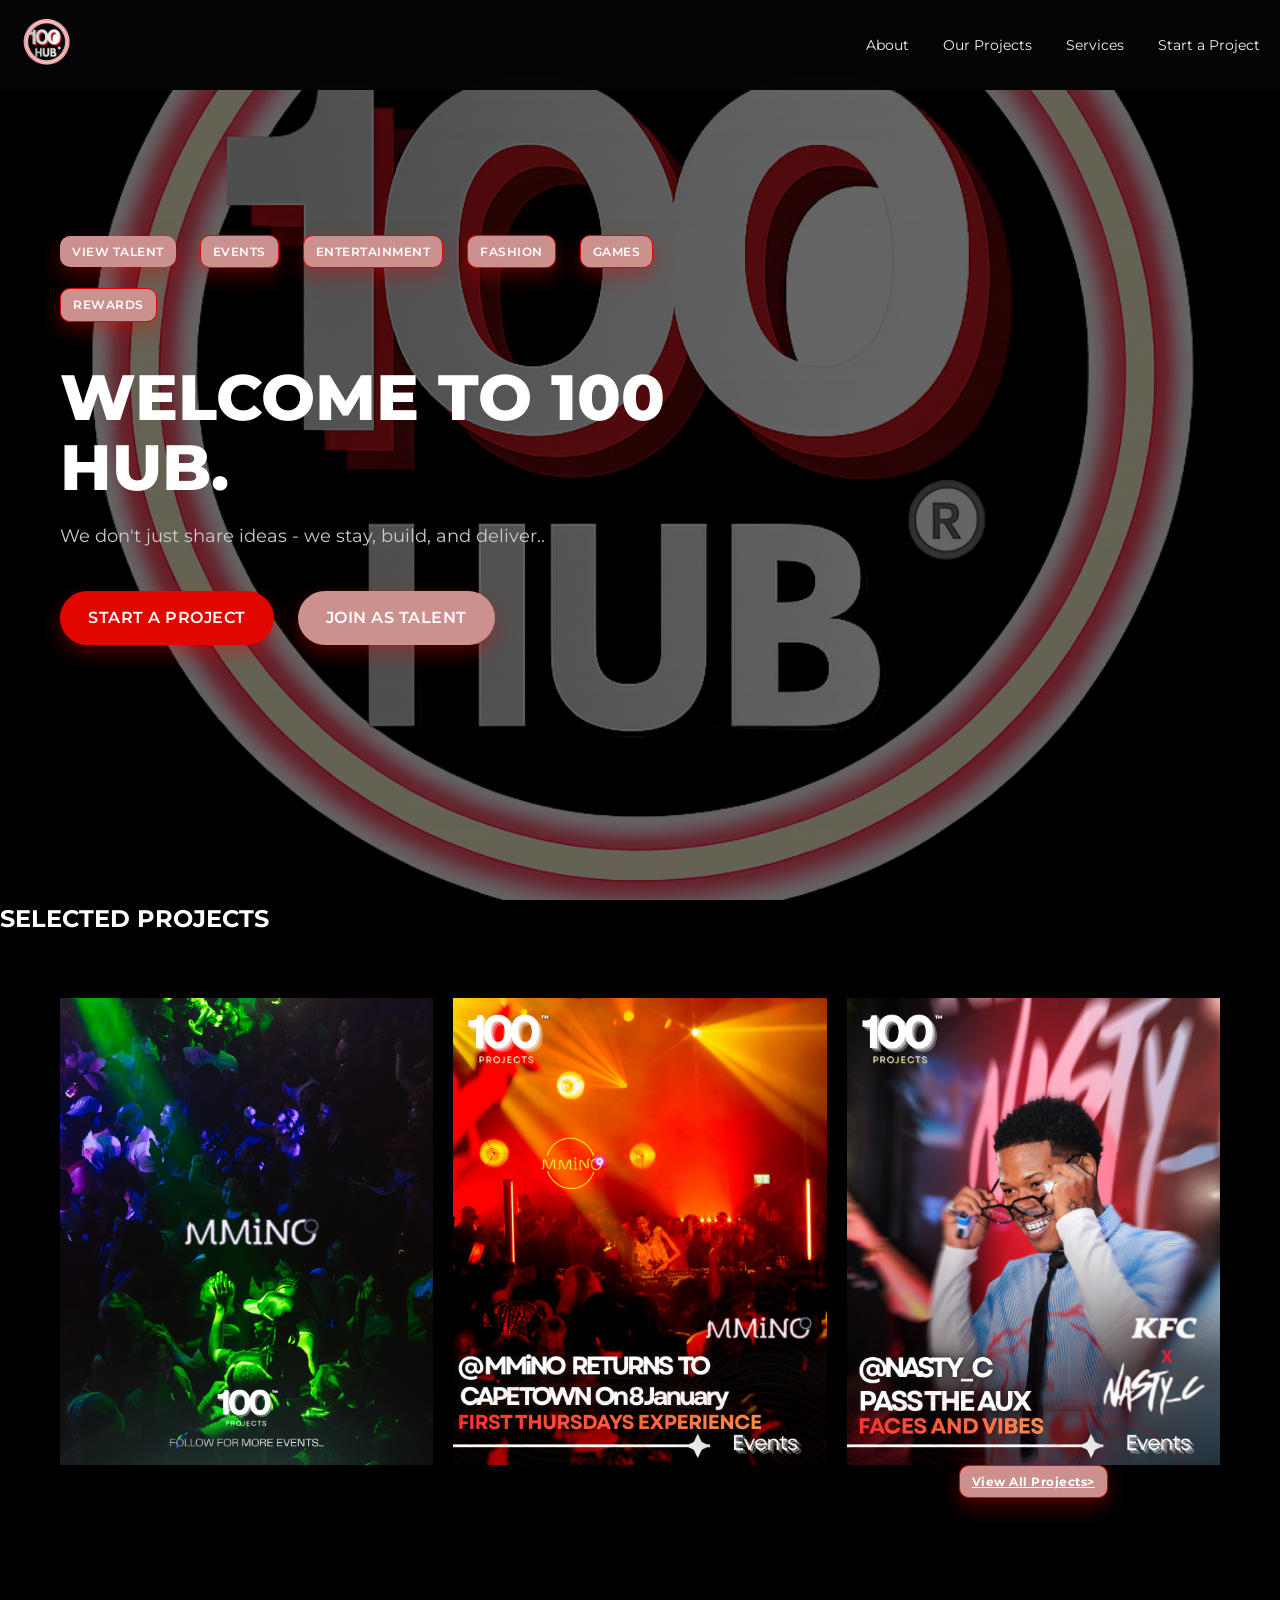
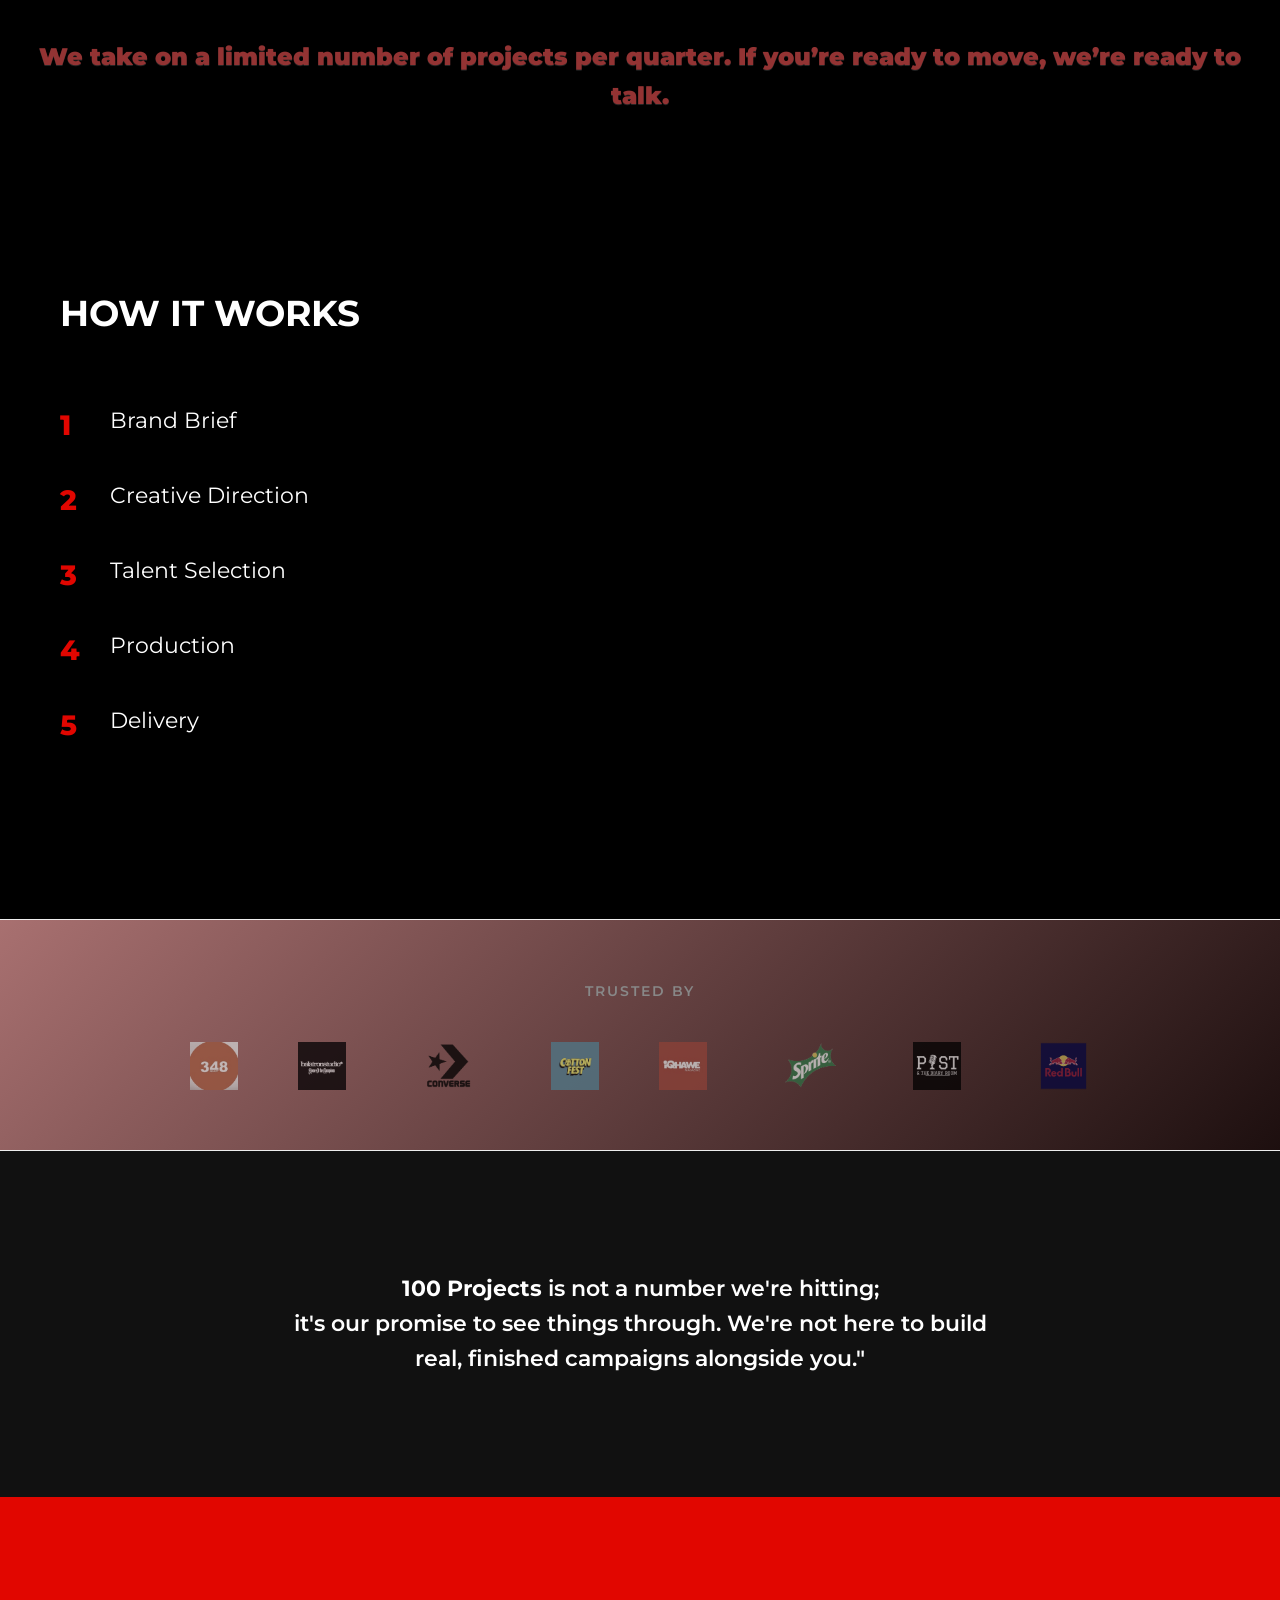
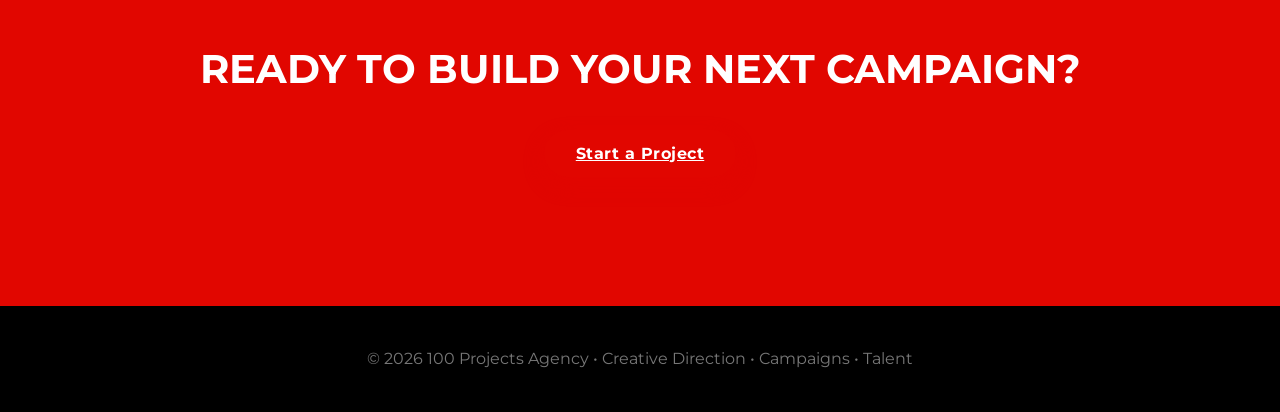
==== index.html @ eb52b2aa "first upload" ====
<!DOCTYPE html>
<html lang="en">
<head>
  <meta charset="UTF-8" />
  <meta name="viewport" content="width=device-width, initial-scale=1.0" />
  <title>100 Projects Agency</title>

  <!-- Google Font (Streetwear Clean) -->
  <link rel="preconnect" href="https://fonts.googleapis.com">
  <link rel="preconnect" href="https://fonts.gstatic.com" crossorigin>
  <link href="https://fonts.googleapis.com/css2?family=Montserrat:wght@400;600;800&display=swap" rel="stylesheet">
  <link rel="stylesheet" href="style.css" />
</head>

<body>
  <!-- NAVBAR -->
<header class="nav">
  <div class="logo-menu">
    <img src="assets/logo.png" alt="Brand Logo" id="menuToggle">

    <div class="dropdown" id="dropdownMenu">
      <a href="talent.html">View Talent</a>
      <a href="events.html">Events</a>
      <a href="entertainment.html">Entertainment</a>
      <a href="fashion.html">Fashion</a>
      <a href="games.html">Games</a>
      <a href="rewards.html">Rewards</a>
    </div>
  </div>

  <nav>
    <a href="about.html">About</a>
    <a href="#work">Our Projects</a>
    <a href="#Services">Services</a>
    <a href="startproject.html" class="btn-outline">Start a Project</a>
  </nav>
</header>
  <!-- HERO -->
  <section class="hero">
    <div class="hero-content">

<a href="talent.html" class="btn-secondary"
   style="display:inline-flex; padding:6px 12px; font-size:12px; border-radius:10px;">
   View Talent
</a>

<a href="events.html" class="btn-secondary"
   style="display:inline-flex; padding:6px 12px; font-size:12px; border-radius:10px;border:1px solid #e10600">
   Events
</a>

<a href="entertainment.html" class="btn-secondary"
   style="display:inline-flex; padding:6px 12px; font-size:12px; border-radius:10px;border:1px solid #e10600;">
   Entertainment
</a>

<a href="fashion.html" class="btn-secondary"
   style="display:inline-flex; padding:6px 12px; font-size:12px; border-radius:10px;border:1px solid #e10600">
   Fashion
</a>

<a href="games.html" class="btn-secondary"
   style="display:inline-flex; padding:6px 12px; font-size:12px; border-radius:10px;border:1px solid #e10600">
   Games
</a>
<a href="rewards.html" class="btn-secondary"
   style="display:inline-flex; padding:6px 12px; font-size:12px; border-radius:10px;border:1px solid #e10600">
   Rewards
</a>
      <h1>WELCOME TO 100 HUB.</h1>
      <p>We don't just share ideas - we stay, build, and deliver.. 
        
      </p>

      <div class="hero-buttons">
        <a href="#contact" class="btn-primary">Start a Project</a>
        <a href="apply.html" class="btn-secondary">Join as Talent</a>
      </div>
    </div>
  </section>
<!-- Video Background Container -->
<div class="video-bg">
    <video autoplay loop muted playsinline>
        <source src="assets/Background.mp4" type="video/mp4">
        Your browser does not support the video tag.
    </video>
</div>


  <!-- WORK -->
  <section class="work" id="work">
    <h2>SELECTED PROJECTS</h2>

    <div class="work-grid">
      <a href="talent.html" class="work-item"><img src="assets/Talent/4.png" alt="Nasty C "> </a>
       <div>
      <a href="talent.html" class="work-item"><img src="assets/Talent/2.png" alt="Mmino event "></a>
       <div>
      <a href="talent.html" class="work-item"><img src="assets/Talent/1.png" alt="Mmino event "></a>
    </div>
<div style="display: flex; justify-content: center; width: 100%;">
  <a href="talent.html" class="btn-secondary" style="display:inline-flex; padding:6px 12px; font-size:12px; border-radius:10px;border:1px solid #e10600"> View All Projects></a>
</div>

  </section>

<!-- Video Background Container -->
<div class="video-bg">
    <video autoplay loop muted playsinline>
        <source src="assets/Background.mp4" type="video/mp4">
        Your browser does not support the video tag.
    </video>
</div>
<section class="pre-cta">
  <span>We take on a limited number of projects per quarter.</span>
  <span>If you’re ready to move, we’re ready to talk.</span>
</section>

  <!-- PROCESS -->
  <section class="process" id="Services">
    <h2>HOW IT WORKS</h2>

    <ol>
      <li>Brand Brief</li>
      <li>Creative Direction</li>
      <li>Talent Selection</li>
      <li>Production</li>
      <li>Delivery</li>
    </ol>
  </section>
<section class="sponsors" id="sponsors">
  <h2>TRUSTED BY</h2>

  <div class="sponsors-carousel">
    <div class="sponsors-track">
      <img src="SPONSORS/348.jpg" alt="Red Bull">
      <img src="SPONSORS/balatron.jpg" alt="Sponsor 2">
      <img src="SPONSORS/Converse-Logo.png" alt="Sponsor 3">
      <img src="SPONSORS/cotton first.jpg" alt="Sponsor 4">
      <img src="SPONSORS/iqhawe.jpg" alt="Sponsor 5">
      <img src="SPONSORS/sprite .png" alt="Sponsor 6">
      <img src="SPONSORS/past.jpg" alt="Sponsor 7">
      <img src="SPONSORS/Red-Bull-Emblema.png" alt="Sponsor 8">
      <img src="SPONSORS/mr price.png" alt="Sponsor 9">
      <!-- repeat first few logos to make the loop seamless -->
      <img src="SPONSORS/348.jpg" alt="Red Bull">
      <img src="SPONSORS/balatron.jpg" alt="Sponsor 2">
      <img src="SPONSORS/Converse-Logo.png" alt="Sponsor 3">
    </div>
  </div>
</section>


  <!-- WHY 100 PROJECTS -->
  <section class="philosophy">
    <p>
      <strong>100 Projects</strong> is not a number we're hitting;<br>
      it's our promise to see things through. We're not here to build real, finished campaigns alongside you."
    </p>
  </section>


  <!-- CTA -->
  <section class="cta" id="contact">
    <h2>READY TO BUILD YOUR NEXT CAMPAIGN?</h2>
    <a href="startproject.html" class="btn-primary">Start a Project</a>
  </section>

  <!-- FOOTER -->
 <footer>
© 2026 100 Projects Agency • Creative Direction • Campaigns • Talent
</footer>


<script src="script.js"></script>
</body>
</html>
---- style.css ----
/* GLOBAL RESET */
* {
  margin: 0;
  padding: 0;
  box-sizing: border-box;
}

body {
  font-family: 'Montserrat', sans-serif;
  background: #000;
  color: #f5f5f5;
  line-height: 1.6;
}

/* NAV */
.nav {
  display: flex;
  justify-content: space-between;
  align-items: center;
  padding: 5px 20px;
  position: fixed;
  width: 100%;
  top: 0;
  z-index: 1000;
  background: #050505fb;
}

/* LOGO */
.logo img {
  height: 80px;   /* adjust size */
  width: auto;
  display: block;
}

/* NAV LINKS */
.nav a {
  margin-left: 30px;
  text-decoration: none;
  color: #f5f5f5;
  font-size: 14px;
}


.nav a {
  margin-left: 30px;
  text-decoration: none;
  color: #f5f5f5;
  font-size: 14px;
}

/* HERO */
.hero {
  min-height: 100vh;
  background: url('assets/logo.png') center/cover no-repeat;
  display: flex;
  align-items: center;
  position: relative;
}

.hero::before {
  content: "";
  position: absolute;
  inset: 0;
  background: rgba(0,0,0,0.6);
}

.hero-content {
  position: relative;
  max-width: 700px;
  padding-left: 60px;
}


.hero h1 {
  font-size: 64px;
  font-weight: 800;
  margin: 20px 0;
  line-height: 1.1;
}

.hero p {
  color: #ccc;
  font-size: 18px;
  margin-bottom: 40px;
}

.hero-buttons a,
.hero-content a.btn-secondary {
  display: inline-block;
  margin-right: 20px;
  font-weight: 600;
  padding: 14px 28px;
  text-decoration: none;
  text-transform: uppercase;
}

.btn-primary {
  background: #e10600;
  color: #fff;
  padding: 14px 32px;
  border: none;
  border-radius: 40px;
  font-weight: 700;
  letter-spacing: 0.5px;
  cursor: pointer;
  transition: all 0.3s ease;
  box-shadow: 0 8px 20px rgba(225, 6, 0, 0.35);
}

.btn-secondary {
  background: #cc918f;
  border: 1px solid #d34545;
  color: #fff;
  padding: 14px 32px;
  border: none;
  border-radius: 40px;
  font-weight: 700;
  letter-spacing: 0.5px;
  cursor: pointer;
  transition: all 0.3s ease;
  box-shadow: 0 8px 20px rgba(225, 6, 0, 0.35);
}

.hero-content a.btn-secondary {
  margin-bottom: 20px;
}
/* Container for the video */
.video-bg {
    position: fixed; /* Keeps it in place while scrolling */
    top: 0;
    left: 0;
    width: 100%;
    height: 100%;
    z-index: -1; /* Places it behind all content */
    overflow: hidden;
}

/* Make the video cover the entire area */
.video-bg video {
    width: 100%;
    height: 100%;
    object-fit: cover; /* Ensures video fills screen without distortion */
}

/* Ensure content is visible over the video */
body {
    margin: 0;
    color: white; /* Optional: Adjust text color for better contrast */
}

/* PROCESS */
.process {
  padding: 140px 60px;
    background: url("assets/Background.mp4") no-repeat center center/cover;

  background-size: cover;
  background-position: center;
  background-repeat: no-repeat;
}

.process h2 {
  font-size: 36px;
  margin-bottom: 60px;
  text-transform: uppercase;
}

.process ol {
  list-style: none;
  counter-reset: step;
}

.process li {
  counter-increment: step;
  font-size: 22px;
  margin-bottom: 40px;
  position: relative;
  padding-left: 50px;
}

.process li::before {
  content: counter(step);
  position: absolute;
  left: 0;
  top: 0;
  font-size: 28px;
  font-weight: 800;
  color: #e10600;
}

/* WORK - MASONRY STYLE */
.work-grid {
  column-count: 3;
  column-gap: 20px;
  padding: 60px;
}

.work-item {
  break-inside: avoid;
  margin-bottom: 20px;
  overflow: hidden;
}

.work-item img {
  width: 100%;
  display: block;
  transition: transform 0.4s;
}

.work-item img:hover {
  transform: scale(1.05);
}

/* LIST */
.why-list {
  display: flex;
  flex-direction: column;
  gap: 100px;
}

/* ITEM */
.why-item {
  position: relative;
  border-top: 1px solid rgba(255,255,255,0.15);
  padding-top: 50px;
}

.why-item:last-child {
  border-bottom: 1px solid rgba(255,255,255,0.15);
  padding-bottom: 50px;
}

/* BIG INDEX */
.index {
  position: absolute;
  top: -40px;
  left: 0;
  font-size: clamp(80px, 15vw, 200px);
  font-weight: 800;
  opacity: 0.06;
  line-height: 1;
  pointer-events: none;
}

/* TITLE */
.why-item h3 {
  font-size: 32px;
  font-weight: 700;
  text-transform: uppercase;
  margin-bottom: 10px;
}

/* TEXT */
.why-item p {
  max-width: 600px;
  font-size: 18px;
  line-height: 1.7;
  color: #bdbdbd;
}

/* HOVER = MICRO, NOT CUTE */
.why-item:hover h3 {
  transform: translateX(10px);
}

.why-item h3 {
  transition: transform 0.3s ease;
}

/* MOBILE */
@media (max-width: 768px) {
  .why-inner {
    padding: 0 30px;
  }

  .why-list {
    gap: 70px;
  }

  .index {
    top: -20px;
  }
}


/* PHILOSOPHY */
.philosophy {
  background: #111;
  text-align: center;
  padding: 120px 60px;
}

.philosophy p {
  font-size: 22px;
  max-width: 700px;
  margin: auto;
  font-weight: 600;
}



/* CTA */
.cta {
  text-align: center;
  background: #e10600;
  color: #fff;
  padding: 140px 60px;
}

.cta h2 {
  margin-bottom: 40px;
  font-size: 40px;
}

/* FOOTER */
footer {
  background-color: #000; /* solid black background to cover the image */
  padding: 40px;
  text-align: center;
  color: #777;           /* text color */
  position: relative;    /* ensure it stays in flow */
  z-index: 10;           /* make sure it's on top of any background */
}

/* APPLY PAGE */

.apply-hero {
  padding: 150px 60px 80px;
  max-width: 700px;
}

.apply-hero h1 {
  font-size: 48px;
  font-weight: 800;
  margin-bottom: 20px;
}

.apply-hero p {
  color: #aaa;
  font-size: 16px;
}

/* FORM */
.apply-form {
  padding: 60px;
  max-width: 700px;
}

form {
  display: flex;
  flex-direction: column;
}

.form-group {
  margin-bottom: 30px;
}

label {
  font-size: 12px;
  text-transform: uppercase;
  letter-spacing: 1px;
  margin-bottom: 8px;
  display: block;
  color: #777;
}

input,
textarea {
  width: 100%;
  padding: 14px;
  background: #000;
  border: 1px solid #333;
  color: #fff;
  font-family: inherit;
}

input:focus,
textarea:focus {
  outline: none;
  border-color: #fff;
}

.disclaimer {
  margin-top: 40px;
  font-size: 12px;
  color: #666;
}

.sponsors {
  padding: 60px 20px;
  background: linear-gradient(135deg, #a87070, #1d0f0f);
  text-align: center;
  border-top: 1px solid #eee;
  border-bottom: 1px solid #eee;
}

.sponsors h2 {
  font-size: 14px;
  letter-spacing: 2px;
  font-weight: 600;
  color: #888;
  margin-bottom: 40px;
  text-transform: uppercase;
}

/* Carousel wrapper */
.sponsors-carousel {
  overflow: hidden;      /* hide scrollbars */
  max-width: 900px;
  margin: 0 auto;
  position: relative;
}

/* Track moving continuously */
.sponsors-track {
  display: flex;
  gap: 60px;
  animation: scrollSponsors 20s linear infinite; /* adjust speed */
}

/* Sponsor logos */
.sponsors-track img {
  max-height: 48px;
  width: auto;
  filter: grayscale(50%) brightness(0.85);
  opacity: 0.75;
  transition: all 0.4s ease;
}

/* Hover effect */
.sponsors-track img:hover {
  filter: grayscale(0%) brightness(1);
  opacity: 1;
  transform: scale(1.1);
}

/* Animation for scrolling */
@keyframes scrollSponsors {
  0%   { transform: translateX(0); }
  100% { transform: translateX(-50%); } /* moves half of track to loop */
}

/* Mobile adjustments */
@media (max-width: 768px) {
  .sponsors {
    padding: 40px 20px;
  }

  .sponsors-track {
    gap: 40px;
  }

  .sponsors-track img {
    max-height: 38px;
  }
}


.pre-cta {
  text-align: center;          /* center the text */
  margin: 80px 20px 30px;      /* spacing from other content */
  font-size: 24px;             /* slightly bigger but not too big */
  font-weight: 900;            /* bold */
  color: rgb(155, 54, 54);                  /* red text */
  line-height: 1.6;
  opacity: 0.95;
  text-shadow:
    0 1px 0 rgba(255,255,255,0.15),
    0 2px 0 rgba(0,0,0,0.4),
    0 4px 12px rgba(0,0,0,0.6);
  display: inline-block;
  animation: floatText 4s ease-in-out infinite alternate; /* subtle movement */
  transform-origin: center center;
}

@keyframes floatText {
  0% { transform: translateY(0px) rotate(0deg); }
  25% { transform: translateY(-5px) rotate(1deg); }
  50% { transform: translateY(0px) rotate(0deg); }
  75% { transform: translateY(5px) rotate(-1deg); }
  100% { transform: translateY(0px) rotate(0deg); }
}

/* Logo Dropdown */
.logo-menu {
  position: relative;
  display: flex;
  align-items: center;
}

.logo-menu img {
  height: 80px;
  cursor: pointer;
  transition: 0.3s;
}

.logo-menu img:hover {
  transform: scale(1.05);
}

.dropdown {
  position: absolute;
  top: 60px;
  left: 0;
  background: rgba(0,0,0,0.95);
  backdrop-filter: blur(12px);
  border: 1px solid rgba(255,255,255,0.08);
  border-radius: 12px;
  padding: 15px;
  display: none;
  flex-direction: column;
  min-width: 180px;
  box-shadow: 0 10px 40px rgba(0,0,0,0.6);
  animation: fadeDown 0.3s ease;
}

.dropdown a {
  color: #fff;
  text-decoration: none;
  padding: 8px 0;
  font-size: 14px;
  opacity: 0.8;
  transition: 0.3s;
}

.dropdown a:hover {
  opacity: 1;
  color: #e10600;
}

@keyframes fadeDown {
  from { opacity: 0; transform: translateY(-10px); }
  to { opacity: 1; transform: translateY(0); }
}
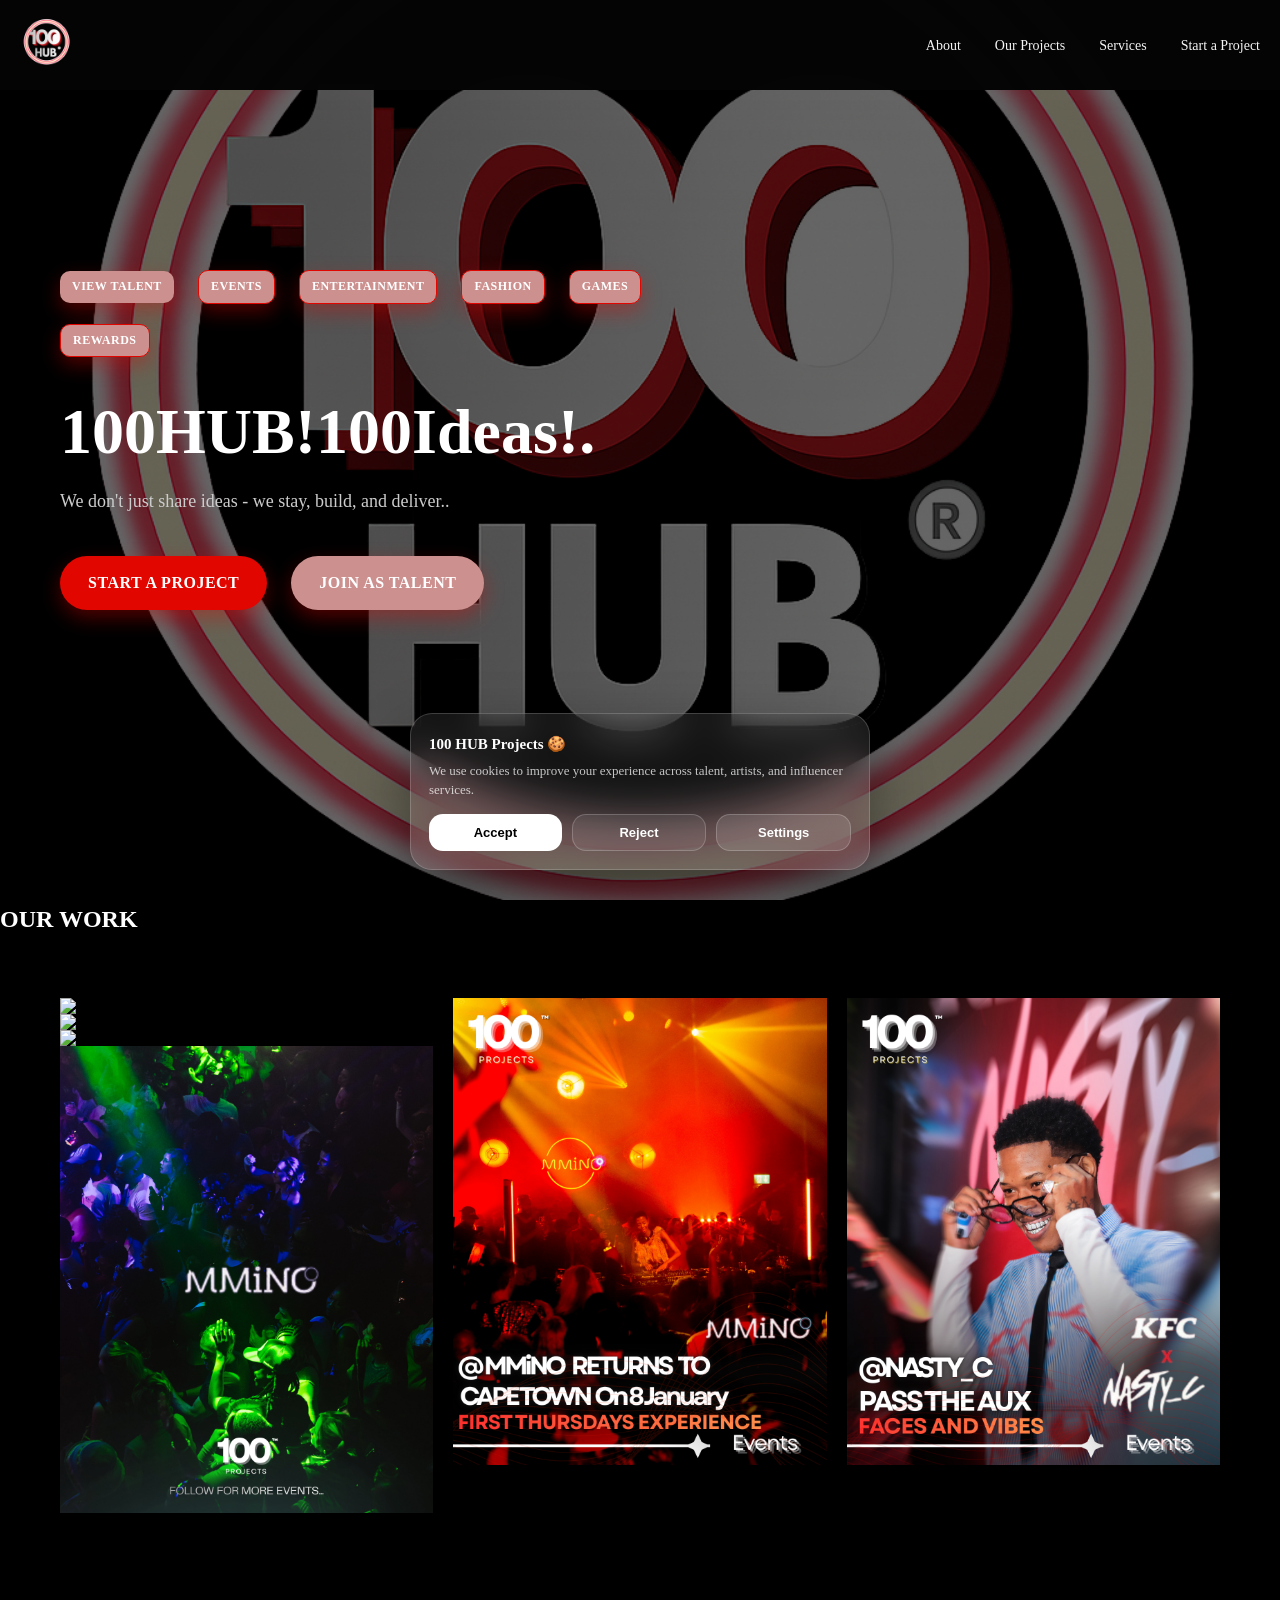
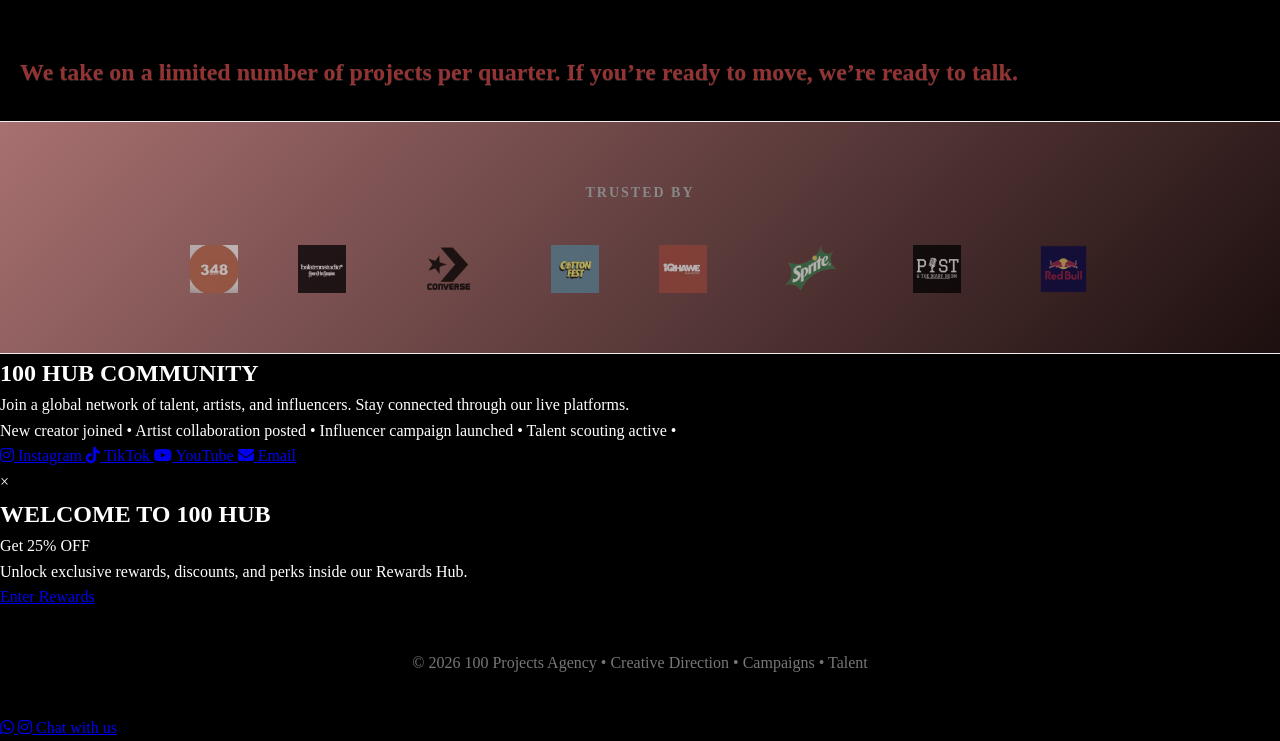
==== commit a431fe06: "Update index.html with new features and styles" ====
--- a/index.html
+++ b/index.html
@@ -6,6 +6,7 @@
   <title>100 Projects Agency</title>
 
   <!-- Google Font (Streetwear Clean) -->
+  <link rel="stylesheet" href="https://cdnjs.cloudflare.com/ajax/libs/font-awesome/6.5.0/css/all.min.css">
   <link rel="preconnect" href="https://fonts.googleapis.com">
   <link rel="preconnect" href="https://fonts.gstatic.com" crossorigin>
   <link href="https://fonts.googleapis.com/css2?family=Montserrat:wght@400;600;800&display=swap" rel="stylesheet">
@@ -63,47 +64,40 @@
    style="display:inline-flex; padding:6px 12px; font-size:12px; border-radius:10px;border:1px solid #e10600">
    Games
 </a>
-<a href="rewards.html" class="btn-secondary"
+<a href="games.html" class="btn-secondary"
    style="display:inline-flex; padding:6px 12px; font-size:12px; border-radius:10px;border:1px solid #e10600">
    Rewards
 </a>
-      <h1>WELCOME TO 100 HUB.</h1>
+      <h1> 100HUB!100Ideas!.</h1>
       <p>We don't just share ideas - we stay, build, and deliver.. 
         
       </p>
 
       <div class="hero-buttons">
-        <a href="#contact" class="btn-primary">Start a Project</a>
+        <a href="startproject.html" class="btn-primary">Start a Project</a>
         <a href="apply.html" class="btn-secondary">Join as Talent</a>
       </div>
     </div>
   </section>
-<!-- Video Background Container -->
-<div class="video-bg">
-    <video autoplay loop muted playsinline>
-        <source src="assets/Background.mp4" type="video/mp4">
-        Your browser does not support the video tag.
-    </video>
 </div>
-
-
   <!-- WORK -->
   <section class="work" id="work">
-    <h2>SELECTED PROJECTS</h2>
-
-    <div class="work-grid">
-      <a href="talent.html" class="work-item"><img src="assets/Talent/4.png" alt="Nasty C "> </a>
-       <div>
-      <a href="talent.html" class="work-item"><img src="assets/Talent/2.png" alt="Mmino event "></a>
-       <div>
-      <a href="talent.html" class="work-item"><img src="assets/Talent/1.png" alt="Mmino event "></a>
-    </div>
-<div style="display: flex; justify-content: center; width: 100%;">
-  <a href="talent.html" class="btn-secondary" style="display:inline-flex; padding:6px 12px; font-size:12px; border-radius:10px;border:1px solid #e10600"> View All Projects></a>
-</div>
-
-  </section>
-
+    <h2>OUR WORK</h2>
+
+<div class="work-grid">
+  <div class="work-track">
+
+    <!-- ORIGINAL -->
+    <a href="talent.html" class="work-item"><img src="picctures/@life-size lego/4.png"></a>
+    <a href="talent.html" class="work-item"><img src="picctures/@alcohol/5.png"></a>
+    <a href="talent.html" class="work-item"><img src="picctures/@g-star raw/1.png"></a>
+
+    <!-- DUPLICATE (for seamless loop) -->
+    <a href="talent.html" class="work-item"><img src="assets/Talent/4.png"></a>
+    <a href="talent.html" class="work-item"><img src="assets/Talent/2.png"></a>
+    <a href="talent.html" class="work-item"><img src="assets/Talent/1.png"></a>
+  </div>
+</section>
 <!-- Video Background Container -->
 <div class="video-bg">
     <video autoplay loop muted playsinline>
@@ -116,18 +110,7 @@
   <span>If you’re ready to move, we’re ready to talk.</span>
 </section>
 
-  <!-- PROCESS -->
-  <section class="process" id="Services">
-    <h2>HOW IT WORKS</h2>
-
-    <ol>
-      <li>Brand Brief</li>
-      <li>Creative Direction</li>
-      <li>Talent Selection</li>
-      <li>Production</li>
-      <li>Delivery</li>
-    </ol>
-  </section>
+
 <section class="sponsors" id="sponsors">
   <h2>TRUSTED BY</h2>
 
@@ -140,7 +123,7 @@
       <img src="SPONSORS/iqhawe.jpg" alt="Sponsor 5">
       <img src="SPONSORS/sprite .png" alt="Sponsor 6">
       <img src="SPONSORS/past.jpg" alt="Sponsor 7">
-      <img src="SPONSORS/Red-Bull-Emblema.png" alt="Sponsor 8">
+      <img src="SPONSORS/Red-Bull-Emblema.png" alt="Sponsor 8"> 
       <img src="SPONSORS/mr price.png" alt="Sponsor 9">
       <!-- repeat first few logos to make the loop seamless -->
       <img src="SPONSORS/348.jpg" alt="Red Bull">
@@ -150,28 +133,395 @@
   </div>
 </section>
 
-
-  <!-- WHY 100 PROJECTS -->
-  <section class="philosophy">
-    <p>
-      <strong>100 Projects</strong> is not a number we're hitting;<br>
-      it's our promise to see things through. We're not here to build real, finished campaigns alongside you."
+<!-- SOCIALS -->
+<section class="socials" id="socials">
+
+  <div class="social-container">
+
+    <!-- HEADER -->
+    <div class="social-header">
+      <h2>100 HUB COMMUNITY</h2>
+      <p>
+        Join a global network of talent, artists, and influencers.
+        Stay connected through our live platforms.
+      </p>
+    </div>
+
+    <!-- LIVE ACTIVITY STRIP -->
+    <div class="live-strip">
+
+      <div class="live-dot"></div>
+      
+
+      <div class="ticker">
+        <span> New creator joined • </span>
+        <span> Artist collaboration posted • </span>
+        <span> Influencer campaign launched • </span>
+        <span> Talent scouting active • </span>
+      </div>
+
+    </div>
+
+    <!-- SOCIAL LINKS -->
+    <div class="social-links">
+
+      <a href="https://www.instagram.com/100projectsmedia/" class="social instagram">
+        <i class="fab fa-instagram"></i>
+        <span>Instagram</span>
+      </a>
+
+      <a href="#" class="social tiktok">
+        <i class="fab fa-tiktok"></i>
+        <span>TikTok</span>
+      </a>
+
+      <a href="#" class="social youtube">
+        <i class="fab fa-youtube"></i>
+        <span>YouTube</span>
+      </a>
+
+      <a href="mailto:you@email.com" class="social email">
+        <i class="fas fa-envelope"></i>
+        <span>Email</span>
+      </a>
+
+    </div>
+
+  </div>
+
+</section>
+
+<!-- 100 HUB PROJECTS COOKIE SYSTEM (ADVANCED) -->
+
+<style>
+  body {
+    font-family: -apple-system, BlinkMacSystemFont, "Segoe UI", Roboto;
+  }
+
+  /* ===== MAIN COOKIE POPUP ===== */
+  .cookie {
+    position: fixed;
+    bottom: 30px;
+    left: 50%;
+    transform: translateX(-50%) translateY(40px) scale(0.96);
+    width: 92%;
+    max-width: 460px;
+    padding: 18px;
+    border-radius: 22px;
+
+    background: rgba(255,255,255,0.08);
+    backdrop-filter: blur(22px);
+    -webkit-backdrop-filter: blur(22px);
+
+    border: 1px solid rgba(255,255,255,0.18);
+    box-shadow: 0 25px 60px rgba(0,0,0,0.4);
+
+    color: white;
+    opacity: 0;
+    pointer-events: none;
+    transition: all 0.6s cubic-bezier(0.16, 1, 0.3, 1);
+    z-index: 99999;
+  }
+
+  .cookie.show {
+    opacity: 1;
+    transform: translateX(-50%) translateY(0) scale(1);
+    pointer-events: auto;
+  }
+
+  .cookie-title {
+    font-size: 15px;
+    font-weight: 650;
+    margin-bottom: 6px;
+  }
+
+  .cookie-text {
+    font-size: 13px;
+    opacity: 0.75;
+    line-height: 1.45;
+    margin-bottom: 14px;
+  }
+
+  .cookie-actions {
+    display: flex;
+    gap: 10px;
+  }
+
+  .btn {
+    flex: 1;
+    padding: 10px;
+    border-radius: 14px;
+    border: none;
+    cursor: pointer;
+    font-weight: 600;
+    font-size: 13px;
+    transition: 0.2s ease;
+  }
+
+  .accept { background: white; color: black; }
+  .reject {
+    background: rgba(255,255,255,0.08);
+    border: 1px solid rgba(255,255,255,0.2);
+    color: white;
+  }
+  .settings {
+    background: rgba(255,255,255,0.12);
+    color: white;
+    border: 1px solid rgba(255,255,255,0.2);
+  }
+
+  .btn:hover {
+    transform: translateY(-2px);
+  }
+
+  /* ===== SETTINGS MODAL ===== */
+  .overlay {
+    position: fixed;
+    inset: 0;
+    background: rgba(0,0,0,0.45);
+    backdrop-filter: blur(10px);
+    display: none;
+    z-index: 100000;
+  }
+
+  .overlay.show {
+    display: block;
+  }
+
+  .panel {
+    position: absolute;
+    bottom: 50%;
+    left: 50%;
+    transform: translate(-50%, 50%) scale(0.95);
+    width: 92%;
+    max-width: 420px;
+
+    background: rgba(255,255,255,0.1);
+    backdrop-filter: blur(25px);
+    border: 1px solid rgba(255,255,255,0.18);
+    border-radius: 24px;
+    padding: 18px;
+
+    color: white;
+    opacity: 0;
+    transition: 0.4s ease;
+  }
+
+  .overlay.show .panel {
+    opacity: 1;
+    transform: translate(-50%, 50%) scale(1);
+  }
+
+  .panel h3 {
+    font-size: 16px;
+    margin-bottom: 12px;
+  }
+
+  .toggle {
+    display: flex;
+    justify-content: space-between;
+    align-items: center;
+    padding: 10px 0;
+    font-size: 13px;
+    opacity: 0.85;
+  }
+
+  /* iOS-style switch */
+  .switch {
+    width: 42px;
+    height: 24px;
+    background: rgba(255,255,255,0.2);
+    border-radius: 999px;
+    position: relative;
+    cursor: pointer;
+    transition: 0.3s;
+  }
+
+  .switch::after {
+    content: "";
+    position: absolute;
+    width: 18px;
+    height: 18px;
+    top: 3px;
+    left: 3px;
+    background: white;
+    border-radius: 50%;
+    transition: 0.3s;
+  }
+
+  .switch.active {
+    background: #4ade80;
+  }
+
+  .switch.active::after {
+    transform: translateX(18px);
+  }
+
+  .close {
+    margin-top: 12px;
+    width: 100%;
+    padding: 10px;
+    border-radius: 14px;
+    border: none;
+    cursor: pointer;
+    background: white;
+    font-weight: 600;
+  }
+</style>
+
+<!-- COOKIE POPUP -->
+<div class="cookie" id="cookieBox">
+  <div class="cookie-title">100 HUB Projects 🍪</div>
+  <div class="cookie-text">
+    We use cookies to improve your experience across talent, artists, and influencer services.
+  </div>
+
+  <div class="cookie-actions">
+    <button class="btn accept" onclick="acceptAll()">Accept</button>
+    <button class="btn reject" onclick="rejectAll()">Reject</button>
+    <button class="btn settings" onclick="openSettings()">Settings</button>
+  </div>
+</div>
+
+<!-- SETTINGS PANEL -->
+<div class="overlay" id="overlay">
+  <div class="panel">
+    <h3>Cookie Settings</h3>
+
+    <div class="toggle">
+      Analytics
+      <div class="switch" id="analytics" onclick="toggle('analytics')"></div>
+    </div>
+
+    <div class="toggle">
+      Ads Personalization
+      <div class="switch" id="ads" onclick="toggle('ads')"></div>
+    </div>
+
+    <div class="toggle">
+      Tracking
+      <div class="switch" id="tracking" onclick="toggle('tracking')"></div>
+    </div>
+
+    <button class="close" onclick="closeSettings()">Save & Close</button>
+  </div>
+</div>
+<!-- REWARDS POPUP -->
+<div class="reward-popup" id="rewardPopup">
+  <div class="reward-card">
+
+    <div class="reward-close" onclick="closeReward()">×</div>
+
+    <h2>WELCOME TO 100 HUB</h2>
+    <p class="reward-highlight">Get 25% OFF</p>
+
+    <p class="reward-text">
+      Unlock exclusive rewards, discounts, and perks inside our Rewards Hub.
     </p>
-  </section>
-
-
-  <!-- CTA -->
-  <section class="cta" id="contact">
-    <h2>READY TO BUILD YOUR NEXT CAMPAIGN?</h2>
-    <a href="startproject.html" class="btn-primary">Start a Project</a>
-  </section>
-
+
+    <a href="index.html" class="reward-btn">
+      Enter Rewards
+    </a>
+
+  </div>
+</div>
+<script>
+  const cookieBox = document.getElementById("cookieBox");
+  const overlay = document.getElementById("overlay");
+
+  const defaults = {
+    analytics: false,
+    ads: false,
+    tracking: false
+  };
+
+  let settings = JSON.parse(localStorage.getItem("100hub_settings")) || defaults;
+
+  function syncUI() {
+    Object.keys(settings).forEach(key => {
+      const el = document.getElementById(key);
+      if (settings[key]) el.classList.add("active");
+      else el.classList.remove("active");
+    });
+  }
+
+  window.addEventListener("load", () => {
+    if (!localStorage.getItem("100hub_cookie_status")) {
+      setTimeout(() => cookieBox.classList.add("show"), 600);
+    }
+    syncUI();
+  });
+
+  function acceptAll() {
+    settings = { analytics: true, ads: true, tracking: true };
+    save();
+    hideCookie();
+  }
+
+  function rejectAll() {
+    settings = { analytics: false, ads: false, tracking: false };
+    save();
+    hideCookie();
+  }
+
+  function save() {
+    localStorage.setItem("100hub_cookie_status", "set");
+    localStorage.setItem("100hub_settings", JSON.stringify(settings));
+    syncUI();
+  }
+
+  function hideCookie() {
+    cookieBox.classList.remove("show");
+  }
+
+  function openSettings() {
+    overlay.classList.add("show");
+  }
+
+  function closeSettings() {
+    overlay.classList.remove("show");
+    localStorage.setItem("100hub_settings", JSON.stringify(settings));
+  }
+
+  function toggle(type) {
+    settings[type] = !settings[type];
+    syncUI();
+  }
+  const rewardPopup = document.getElementById("rewardPopup");
+
+window.addEventListener("load", () => {
+  if (!localStorage.getItem("reward_seen")) {
+    setTimeout(() => {
+      rewardPopup.classList.add("show");
+    }, 800);
+  }
+});
+
+function closeReward() {
+  rewardPopup.classList.remove("show");
+  localStorage.setItem("reward_seen", "true");
+}sss
+</script>
   <!-- FOOTER -->
  <footer>
 © 2026 100 Projects Agency • Creative Direction • Campaigns • Talent
 </footer>
 
-
 <script src="script.js"></script>
+<!-- WHATSAPP HUB BUTTON (FINAL PLACEMENT) -->
+<a href="https://wa.me/277XXXXXXXXX?text=Hi%20100%20Projects%20Agency%2C%20I%20want%20to%20start%20a%20project"
+   class="wa-hub"
+   target="_blank">
+   <a href="https://www.instagram.com/100projectsmedia/"
+   class="wa-hub"
+   target="_blank">
+
+  <div class="wa-inner">
+    <i class="fab fa-whatsapp"></i>
+    <i class="fab fa-instagram"></i>
+    <span>Chat with us</span>
+  </div>
+
+</a>
 </body>
 </html>
